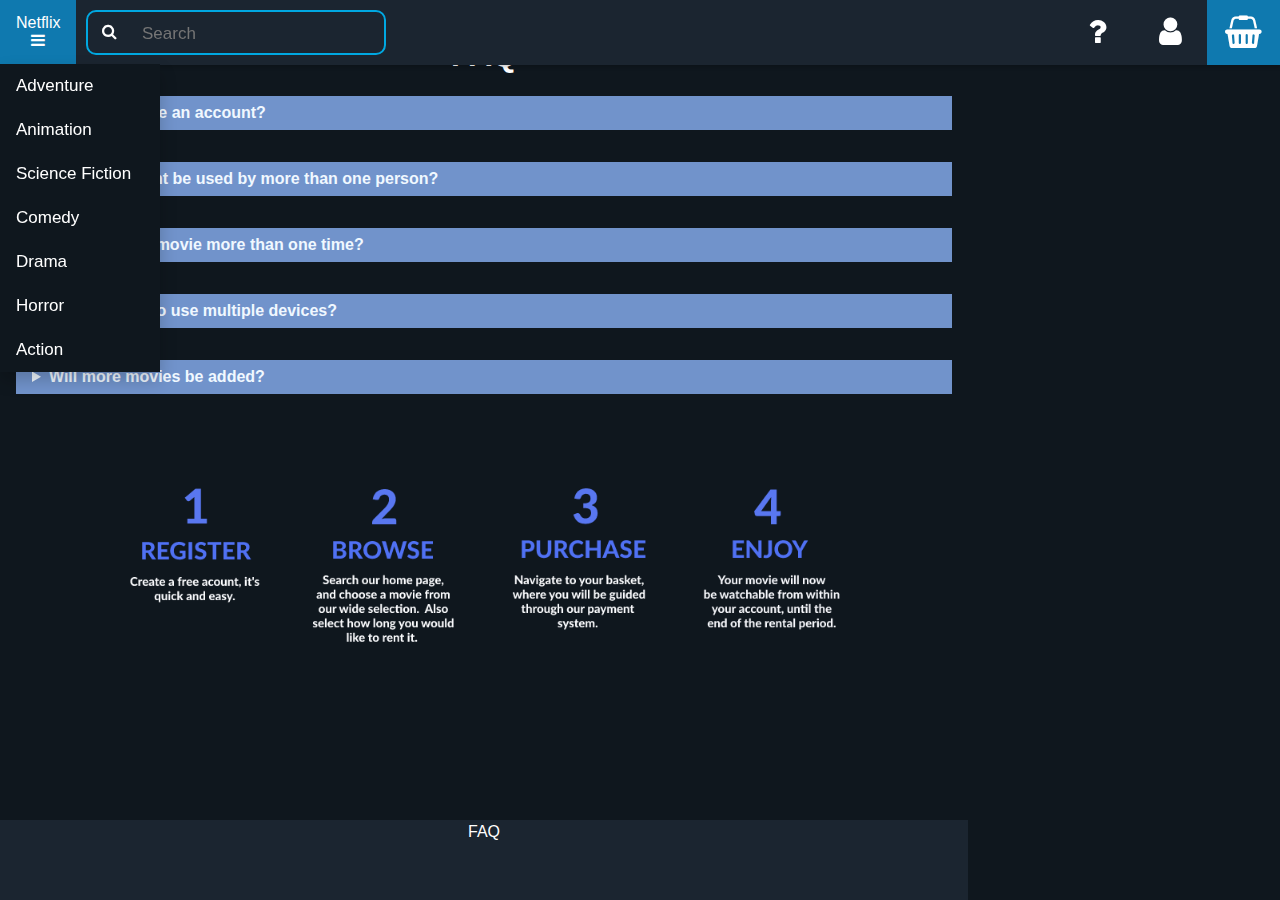
==== help.html @ 661cee1e "link to help in nav bar & updated  names pt2: split -> basket split-2 -> user split-3 -> help basket" ====
<!DOCTYPE html>
<html class="u-responsive-xl" lang="en-GB">
  <head>
    <meta charset="UTF-8" />
    <meta http-equiv="X-UA-Compatible" content="IE=edge" />
    <meta name="viewport" content="width=device-width, initial-scale=1.0" />
    <title>Movie Rentals</title>
    <link href="/styles/help.css" rel="stylesheet" />
    <link href="/styles/main.css" rel="stylesheet" />
    <link rel="preconnect" href="https://fonts.googleapis.com" />
    <link rel="preconnect" href="https://fonts.gstatic.com" crossorigin />
    <link
      href="https://fonts.googleapis.com/css2?family=Roboto:ital,wght@0,100;0,300;0,400;0,500;0,700;0,900;1,100;1,300;1,400;1,500;1,700;1,900&display=swap"
      rel="stylesheet"
    />
    <link rel="stylesheet" href="https://cdnjs.cloudflare.com/ajax/libs/font-awesome/4.7.0/css/font-awesome.min.css">
  </head>

  <body>
    <!-- navbar div start -->
    <div class="topnav">
      <nav> 
        <div class="dropdown">
            <button class="dropbtn" onclick="location.href='/shop.html';">
              Netflix
              <div class="hamburger">
                <i class="fa fa-bars"></i>
              </div>
            </button>
            <div class="dropdown-content">
              <a href="#">Adventure</a>
              <a href="#">Animation</a>
              <a href="#">Science Fiction</a>
              <a href="#">Comedy</a>
              <a href="#">Drama</a>
              <a href="#">Horror</a>
              <a href="#">Action</a>
            </div>
          </div>
            <a href="/basket.html" class="basket"><i class="fa fa-fw fa-shopping-basket"></i></a>
            <a href="/login.html" class="user"><i class="fa fa-fw fa-user"></i></a>
            <a href="/help.html" class="help"><i class="fa fa-fw fa-question"></i></a>

            <form class="search-bar" method="post" onsubmit="submitted()" role="search">
              <i class="fa fa-fw fa-search search-icon"></i>
              <input class="search-text text-white" type="text" placeholder="Search">
            </form>
      </nav>
    </div>
    <!-- navbar div end -->

    <div id="main">
        <article>
            
            <h1 style="text-align: center; color: white;">FAQ</h1>
        
            <details>
                <summary><strong>How do I create an account?</strong></summary>
                <div class="text"><em>An account can be opened through the login portal, by selecting don't have an account. </em></div>
            </details>
            <details>
                <summary><strong>Can an account be used by more than one person?</strong></summary>
                <div class="text"><em> No, only one person should have access to an account. </em></div>
            </details>
            <details>
                <summary><strong>Can I watch a movie more than one time?</strong></summary>
                <div class="text"><em>Yes, you can watch a movie as many times as you want during your rental period.</em></div>
            </details>
            <details>
                <summary><strong>Am I allowed to use multiple devices?</strong></summary>
                <div class="text"><em>Yes, you can log on and watch on multiple devices but not at the same time.</em></div>
            </details>
            <details>
                <summary><strong>Will more movies be added?</strong></summary>
                <div class="text"><em>Yes we intend to add more movies in the future, although there is not a fixed date for this.</em></div>
            </details>

            <img src="/images/HelpPage.png" class="center">
        </article>
    </div>



    </body>

<script>
var acc = document.getElementsByClassName("accordion");
var i = 0;

for (i = 0; i < acc.length; i++) {
  acc[i].addEventListener("click", function() {

    this.classList.toggle("active");

    var panel = this.nextElementSibling;
    if (panel.style.display === "block") {
      panel.style.display = "none";
    } else {
      panel.style.display = "block";
    }
  });
} 
</script>

<footer class="footer">
    <a href="/help.html"> FAQ </a>
</footer>

</html>
---- styles/help.css ----
.center {
    display: block;
    margin-left: auto;
    margin-right: auto;
    width: 80%;
  }

.text-title {
    color: white;
    font-size: 50px;
    padding: 16px 32px;
    font-weight: bold;
    text-align: center;
  }

summary {
    color:aliceblue;
}

.text {
    color:aliceblue;
}

details {
    background: #7193cb;
    margin-bottom: 2rem;
    padding: .5rem 1rem;
  }
  
summary {
    cursor: pointer;
  }
  
summary > * {
    display: inline;
  }

a:link {
    color: white;
    background-color: transparent;
    text-decoration: none;
}

a:visited {
    color: white;
    background-color: transparent;
    text-decoration: none;
}
---- styles/main.css ----
.button {
  -webkit-appearance: button;
  -moz-appearance: button;
  appearance: button;

  text-decoration: none;
  color: initial;
}

.movie {
  display: flex;
  padding: 10px;
}

.add-to-basket {
  width: 100px;
  height: 40px;
}

.no-margin {
  margin: 0;
}

.horizontal-margin {
  margin: 0 0.75em;
}
/*
https://www.quackit.com/html/html_editors/scratchpad/?example=/css/flexbox/tutorial/nested_flex_containers_example_2
*/
* {
  box-sizing: border-box;
  /*font-family: "Roboto", sans-serif; */
  font-family: Arial, Helvetica, sans-serif;

}

html {
  position: absolute;
  min-height: 100%;

}

body {
  flex-direction: column;
  margin: 0 0 100px;
  background-color: #0f171e;
  padding: 0px;
}
#main {
  display: flex;
  flex: 1;
}
#main > article {
  flex: 1;
}
#main > nav,
#main > aside {
  flex: 0 0 20vw;
  background: rgba(211, 211, 211, 0.282);
}
#main > nav {
  order: -1;
}
header,
article,
aside {
  padding: 1em;
}

/* Add a black background color to the top navigation */
.topnav {
  background-color: #1b2530;
  overflow: hidden;
  box-shadow: 0 2px 4px 0 rgba(0,0,0,.2);
  position: fixed;
  top: 0;
  width: 100%;
  z-index: 1000;
}

/* Style the links inside the navigation bar */
.topnav a {
  float: left;
  display: block;
  color: #f2f2f2;
  text-align: center;
  padding: 14px 16px;
  text-decoration: none;
  font-size: 17px;
}

/* Change the color of links on hover */
.topnav a:hover {
  background-color: #a9a9a941;
}

/* Add a color to the active/current link */
.topnav .active {
  background-color: #0f79af;
  color: white;
}

.active {
  background-color: #0f79af;
  color: white;
}

/* Create a right-aligned (basket) link inside the navigation bar */
.topnav a.basket {
  float: right;
  background-color: #0f79af;
  color: white;
  padding: 14px 16px;
  font-size: 32px;
  border: none;
  outline: none;
}

.topnav a.user {
  float: right;
  color: white;
  font-size: 32px;
  border: none;
  outline: none;
}

.topnav a.help {
  float: right;
  /* background-color: #0f79af; */
  color: white;
  padding: 14px 16px;
  font-size: 32px;
  border: none;
  outline: none;
  position: relative;
}

@media screen and (max-width: 500px) {
  .navbar a {
    float: none;
    display: block;
  }
  .topnav input[type=text] {
    border: 1px solid #ccc;
  }
}

/* Style the search box inside the navigation bar */
.topnav input[type=text] {
  float: right;
  padding: 6px;
  border: none;
  margin-top: 8px;
  margin-right: 16px;
  font-size: 17px;
  color: white;
}

/* The dropdown container */
.dropdown {
  float: left;
  overflow: hidden;
}

/* Dropdown button */
.dropdown .dropbtn {
  font-size: 16px;
  border: none;
  outline: none;
  background-color: #0f79af;
  color: white;
  padding: 14px 16px;
  font-family: inherit; /* Important for vertical align on mobile phones */
  margin: 0; /* Important for vertical align on mobile phones */
  cursor: pointer;
}

/* Dropdown content (hidden by default) */
.dropdown-content {
  display: none;
  position: fixed;
  background-color: #0f171e;
  min-width: 160px;
  box-shadow: 0px 8px 16px 0px rgba(0,0,0,0.2);
  z-index: 1;
}

/* Links inside the dropdown */
.dropdown-content a {
  float: none;
  color: white;
  padding: 12px 16px;
  text-decoration: none;
  display: block;
  text-align: left;
}

/* Add a grey background color to dropdown links on hover */
.dropdown-content a:hover {
  background-color: #ddd;
}

/* Show the dropdown menu on hover */
.dropdown:hover .dropdown-content {
  display: block;
}

/*search bar text */
.search-text {
  flex: 1;
  position: relative;
  border: 0;
  margin: 5px;
  min-width: 0;
  outline: 0;
  background: transparent;
  top: 0px;
}

/* Search bar whole - new name (originally border-white) changed to search-bar */
.search-bar {
  display: flex;
  position: relative;
  top: 10px;
  left: 10px;
  border-width: 2px;
  border-color: #00a8e1;
  border-radius: 10px !important;
  flex-direction: row;
  border-style: solid;
  position: relative;
  display: flex;
  flex-wrap: nowrap;
  width: 300px;
  height: 45px;
}

/* Search bar icon - was originally search-button */
.search-icon {
  color: #ffffff !important;
  padding: 11px;
  box-sizing: content-box;
  width: 100%;
  height: 20%;
}

.temp-help{
  float: right;
  position: relative;
}

.text-white {
  color: #ffffff;
}

footer {
  position: absolute;
  left: 0px;
  bottom: 0px;
  padding: 3px;
  width: 100%;
  height: 80px;
  background-color: #1b2530;
  color: white;
  text-align: center;
  }

  /* SEARCH BUTTON NOW NO LONGER USED 
  
  .search-button {
  cursor: pointer;
  position: relative;
  flex: 0;
  background: none;
  border: 0;
  padding: 0;
  -webkit-appearance: none;
  -moz-appearance: none;
  appearance: none;
}
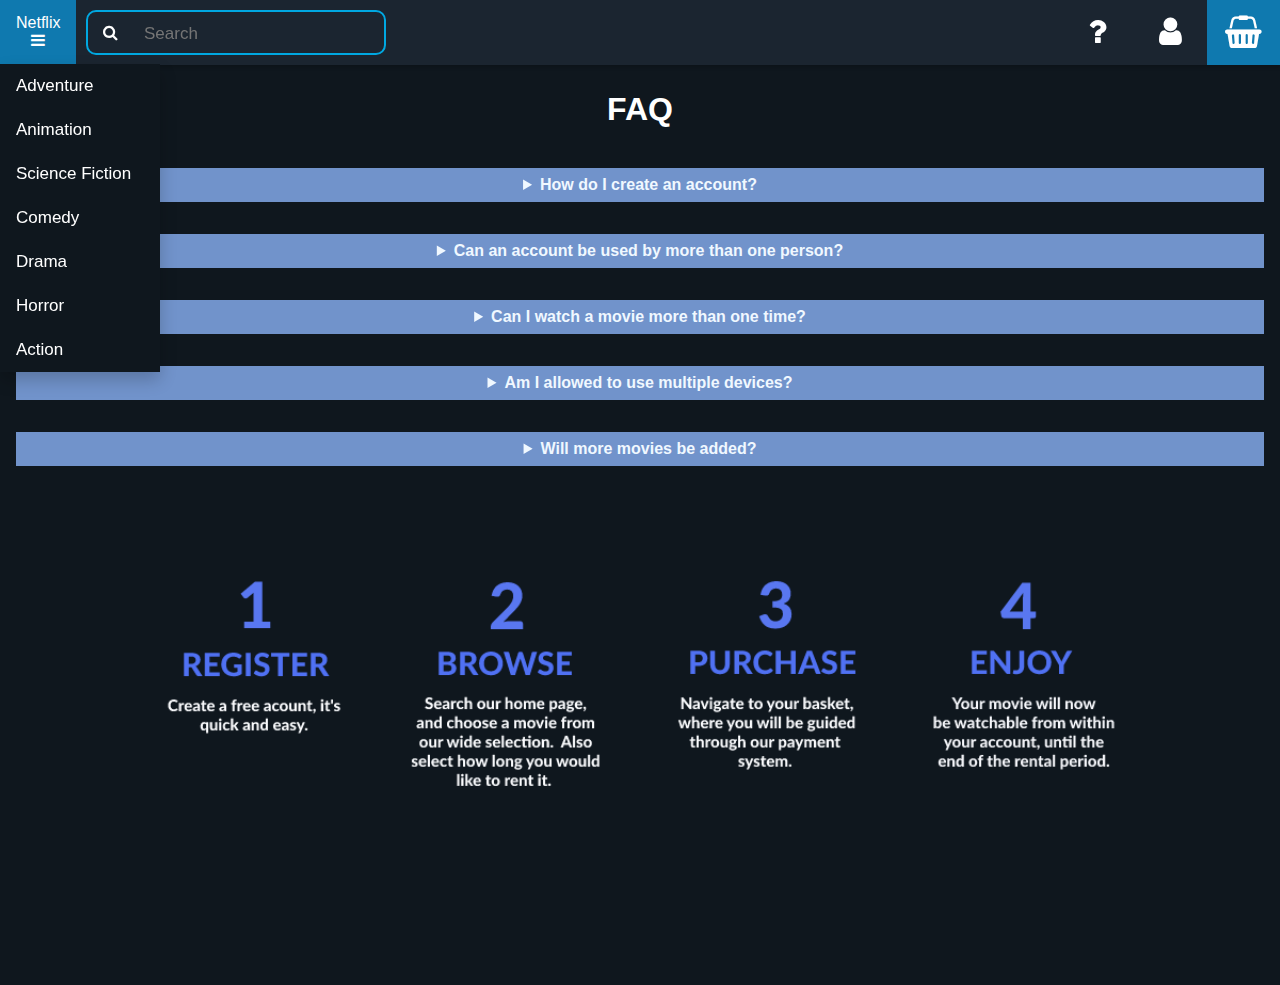
==== commit 40cb48a8: "Merge branches 'main' and 'main' of https://github.com/Kaialogen/HBCS-CW2" ====
--- a/help.html
+++ b/help.html
@@ -43,7 +43,7 @@
 
             <form class="search-bar" method="post" onsubmit="submitted()" role="search">
               <i class="fa fa-fw fa-search search-icon"></i>
-              <input class="search-text text-white" type="text" placeholder="Search">
+              <input class="search-text text-white" type="text" id="query" placeholder="Search">
             </form>
       </nav>
     </div>
@@ -51,9 +51,11 @@
 
     <div id="main">
         <article>
-            
+            <br>
+            <br>
+            <br>
             <h1 style="text-align: center; color: white;">FAQ</h1>
-        
+            <br>
             <details>
                 <summary><strong>How do I create an account?</strong></summary>
                 <div class="text"><em>An account can be opened through the login portal, by selecting don't have an account. </em></div>
@@ -83,27 +85,8 @@
 
     </body>
 
-<script>
-var acc = document.getElementsByClassName("accordion");
-var i = 0;
+<script src="./js/help.js"></script>
+<script src="./js/search.js"></script>
 
-for (i = 0; i < acc.length; i++) {
-  acc[i].addEventListener("click", function() {
-
-    this.classList.toggle("active");
-
-    var panel = this.nextElementSibling;
-    if (panel.style.display === "block") {
-      panel.style.display = "none";
-    } else {
-      panel.style.display = "block";
-    }
-  });
-} 
-</script>
-
-<footer class="footer">
-    <a href="/help.html"> FAQ </a>
-</footer>
 
 </html>
--- a/styles/main.css
+++ b/styles/main.css
@@ -36,7 +36,8 @@
 
 html {
   position: absolute;
-  min-height: 100%;
+  min-height: 80%;
+  min-width: 100%;
 
 }
 
@@ -65,6 +66,7 @@
 article,
 aside {
   padding: 1em;
+  text-align: center;
 }
 
 /* Add a black background color to the top navigation */
@@ -214,7 +216,6 @@
   min-width: 0;
   outline: 0;
   background: transparent;
-  top: 0px;
 }
 
 /* Search bar whole - new name (originally border-white) changed to search-bar */
@@ -238,7 +239,7 @@
 /* Search bar icon - was originally search-button */
 .search-icon {
   color: #ffffff !important;
-  padding: 11px;
+  padding: 12px;
   box-sizing: content-box;
   width: 100%;
   height: 20%;
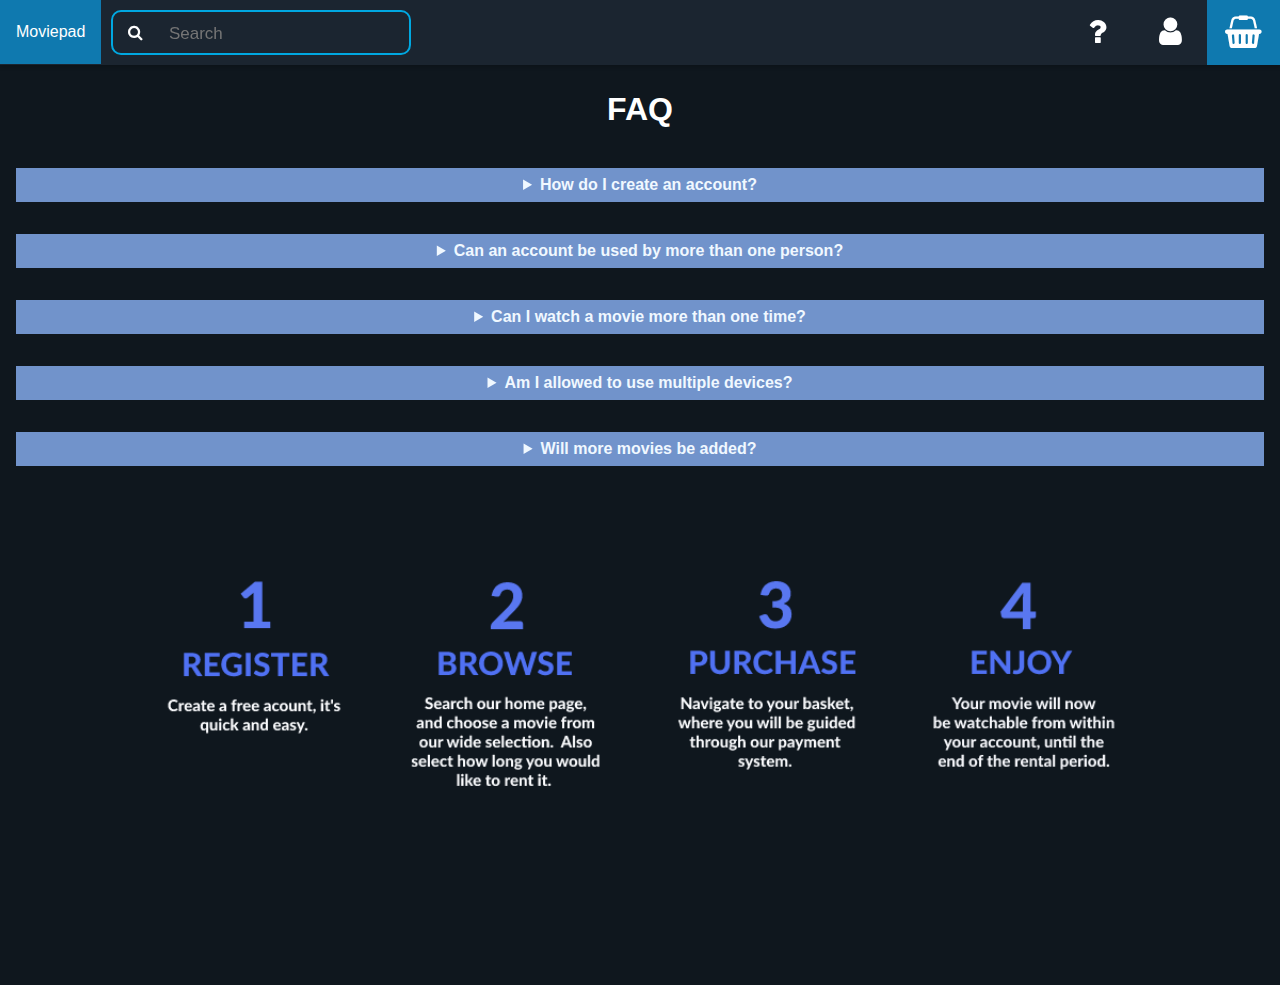
==== commit 821d0e97: "addition of name" ====
--- a/help.html
+++ b/help.html
@@ -5,6 +5,7 @@
     <meta http-equiv="X-UA-Compatible" content="IE=edge" />
     <meta name="viewport" content="width=device-width, initial-scale=1.0" />
     <title>Movie Rentals</title>
+    <link rel="icon" type="image/x-icon" href="/images/logo.png">
     <link href="/styles/help.css" rel="stylesheet" />
     <link href="/styles/main.css" rel="stylesheet" />
     <link rel="preconnect" href="https://fonts.googleapis.com" />
@@ -20,12 +21,9 @@
     <!-- navbar div start -->
     <div class="topnav">
       <nav> 
-        <div class="dropdown">
-            <button class="dropbtn" onclick="location.href='/shop.html';">
-              Netflix
-              <div class="hamburger">
-                <i class="fa fa-bars"></i>
-              </div>
+        <div class="homebtn">
+            <button class="homebtn-btn" onclick="location.href='/shop.html';">
+              Moviepad
             </button>
             <div class="dropdown-content">
               <a href="#">Adventure</a>
--- a/styles/main.css
+++ b/styles/main.css
@@ -158,6 +158,25 @@
   color: white;
 }
 
+
+/* this code is the same as .dropdown's css directly below the .homebtn code, just needed to remove the dropdown menu from all pages except shop */
+.homebtn {
+  float: left;
+  overflow: hidden;
+}
+
+.homebtn .homebtn-btn{
+  font-size: 16px;
+  border: none;
+  outline: none;
+  background-color: #0f79af;
+  color: white;
+  padding: 23px 16px;
+  font-family: inherit; /* Important for vertical align on mobile phones */
+  margin: 0; /* Important for vertical align on mobile phones */
+  cursor: pointer;
+}
+
 /* The dropdown container */
 .dropdown {
   float: left;
@@ -191,6 +210,7 @@
 .dropdown-content a {
   float: none;
   color: white;
+  cursor: pointer;
   padding: 12px 16px;
   text-decoration: none;
   display: block;
@@ -199,13 +219,14 @@
 
 /* Add a grey background color to dropdown links on hover */
 .dropdown-content a:hover {
-  background-color: #ddd;
+  background-color: #a9a9a941;
 }
 
 /* Show the dropdown menu on hover */
 .dropdown:hover .dropdown-content {
   display: block;
 }
+
 
 /*search bar text */
 .search-text {
@@ -278,5 +299,4 @@
   -webkit-appearance: none;
   -moz-appearance: none;
   appearance: none;
-}
-
+}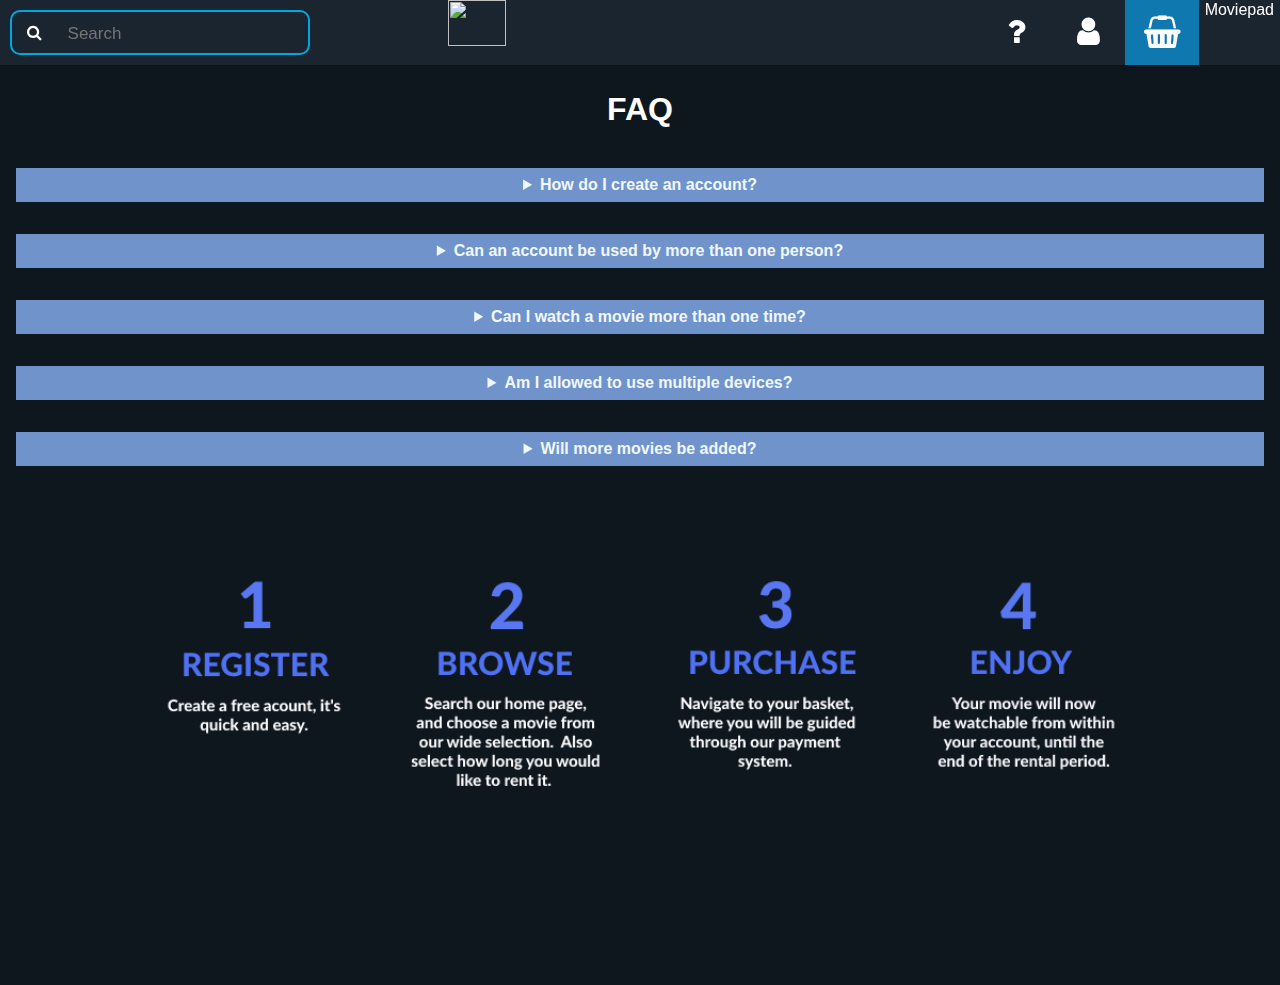
==== commit 1ed3d141: "logo added & few changes to shop nav bar - will fix later" ====
--- a/help.html
+++ b/help.html
@@ -38,6 +38,7 @@
             <a href="/basket.html" class="basket"><i class="fa fa-fw fa-shopping-basket"></i></a>
             <a href="/login.html" class="user"><i class="fa fa-fw fa-user"></i></a>
             <a href="/help.html" class="help"><i class="fa fa-fw fa-question"></i></a>
+            <img src="images/logo.png" class="logo" width="58" height="46">
 
             <form class="search-bar" method="post" onsubmit="submitted()" role="search">
               <i class="fa fa-fw fa-search search-icon"></i>
--- a/styles/main.css
+++ b/styles/main.css
@@ -137,6 +137,15 @@
   position: relative;
 }
 
+.logo{
+  display: block;
+  margin-left: auto;
+  margin-right: auto;
+  float: right;
+  right: 37%;
+  position: relative;
+}
+
 @media screen and (max-width: 500px) {
   .navbar a {
     float: none;
@@ -161,17 +170,18 @@
 
 /* this code is the same as .dropdown's css directly below the .homebtn code, just needed to remove the dropdown menu from all pages except shop */
 .homebtn {
-  float: left;
+  float: right;
   overflow: hidden;
+  
 }
 
 .homebtn .homebtn-btn{
   font-size: 16px;
   border: none;
   outline: none;
-  background-color: #0f79af;
-  color: white;
-  padding: 23px 16px;
+  color: white;
+  background-color: transparent;
+  /* padding: 23px 16px; */
   font-family: inherit; /* Important for vertical align on mobile phones */
   margin: 0; /* Important for vertical align on mobile phones */
   cursor: pointer;
@@ -227,7 +237,6 @@
   display: block;
 }
 
-
 /*search bar text */
 .search-text {
   flex: 1;
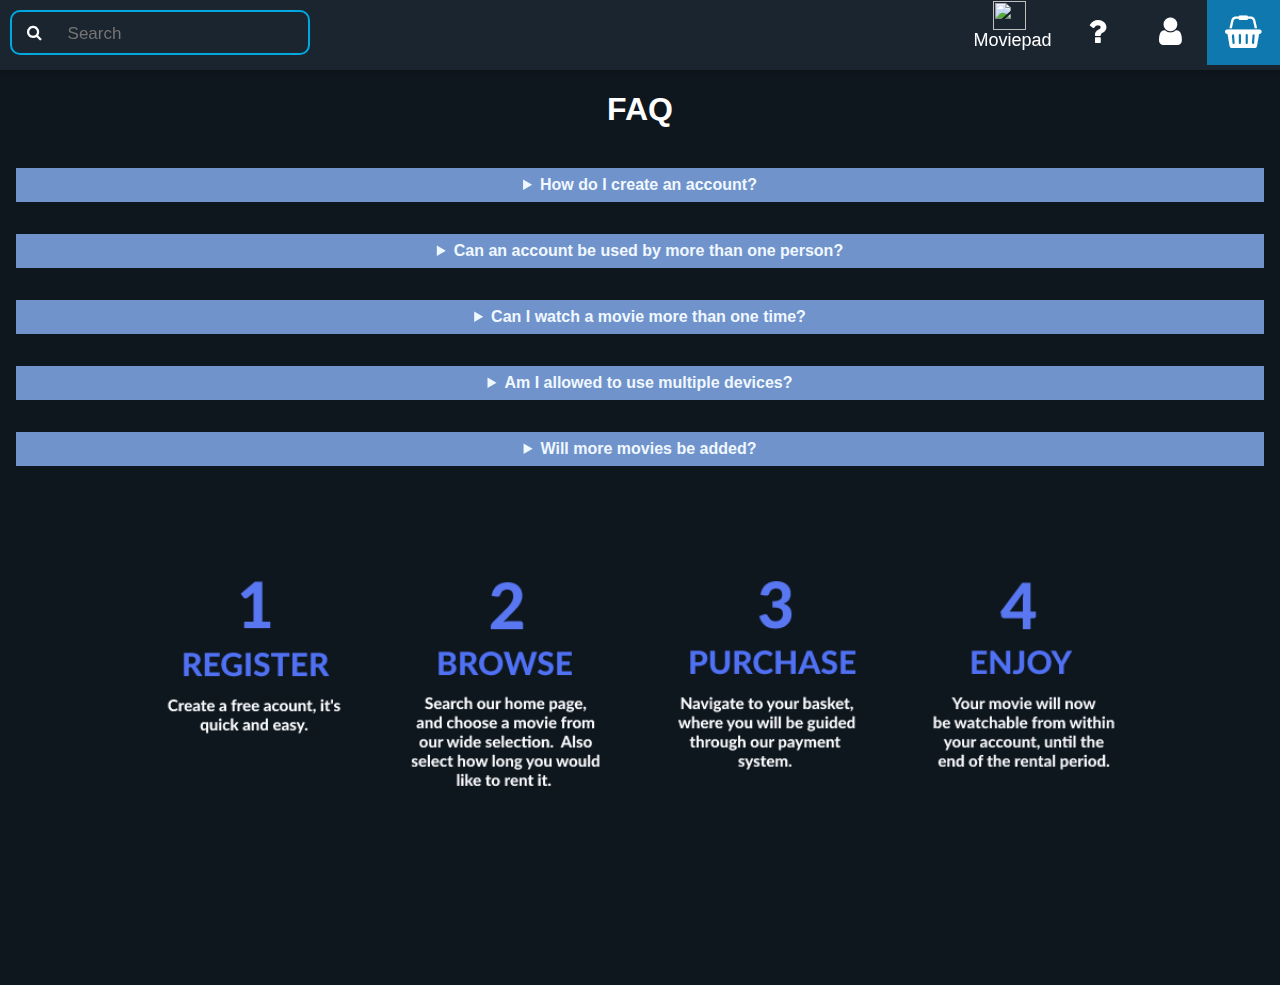
==== commit 205181d4: "added home link" ====
--- a/help.html
+++ b/help.html
@@ -4,7 +4,7 @@
     <meta charset="UTF-8" />
     <meta http-equiv="X-UA-Compatible" content="IE=edge" />
     <meta name="viewport" content="width=device-width, initial-scale=1.0" />
-    <title>Movie Rentals</title>
+    <title>Moviepad</title>
     <link rel="icon" type="image/x-icon" href="/images/logo.png">
     <link href="/styles/help.css" rel="stylesheet" />
     <link href="/styles/main.css" rel="stylesheet" />
@@ -21,7 +21,7 @@
     <!-- navbar div start -->
     <div class="topnav">
       <nav> 
-        <div class="homebtn">
+        <!-- <div class="homebtn">
             <button class="homebtn-btn" onclick="location.href='/shop.html';">
               Moviepad
             </button>
@@ -34,11 +34,13 @@
               <a href="#">Horror</a>
               <a href="#">Action</a>
             </div>
-          </div>
+          </div> -->
             <a href="/basket.html" class="basket"><i class="fa fa-fw fa-shopping-basket"></i></a>
             <a href="/login.html" class="user"><i class="fa fa-fw fa-user"></i></a>
             <a href="/help.html" class="help"><i class="fa fa-fw fa-question"></i></a>
-            <img src="images/logo.png" class="logo" width="58" height="46">
+            <div class="homebtn">
+              <button class="homebtn-btn" href="/shop.html"><img src="images/logo.png" class="logo" width="33" height="29"><p style="font-size: large; position: relative; right: 3px;">Moviepad</p></button>
+            </div>
 
             <form class="search-bar" method="post" onsubmit="submitted()" role="search">
               <i class="fa fa-fw fa-search search-icon"></i>
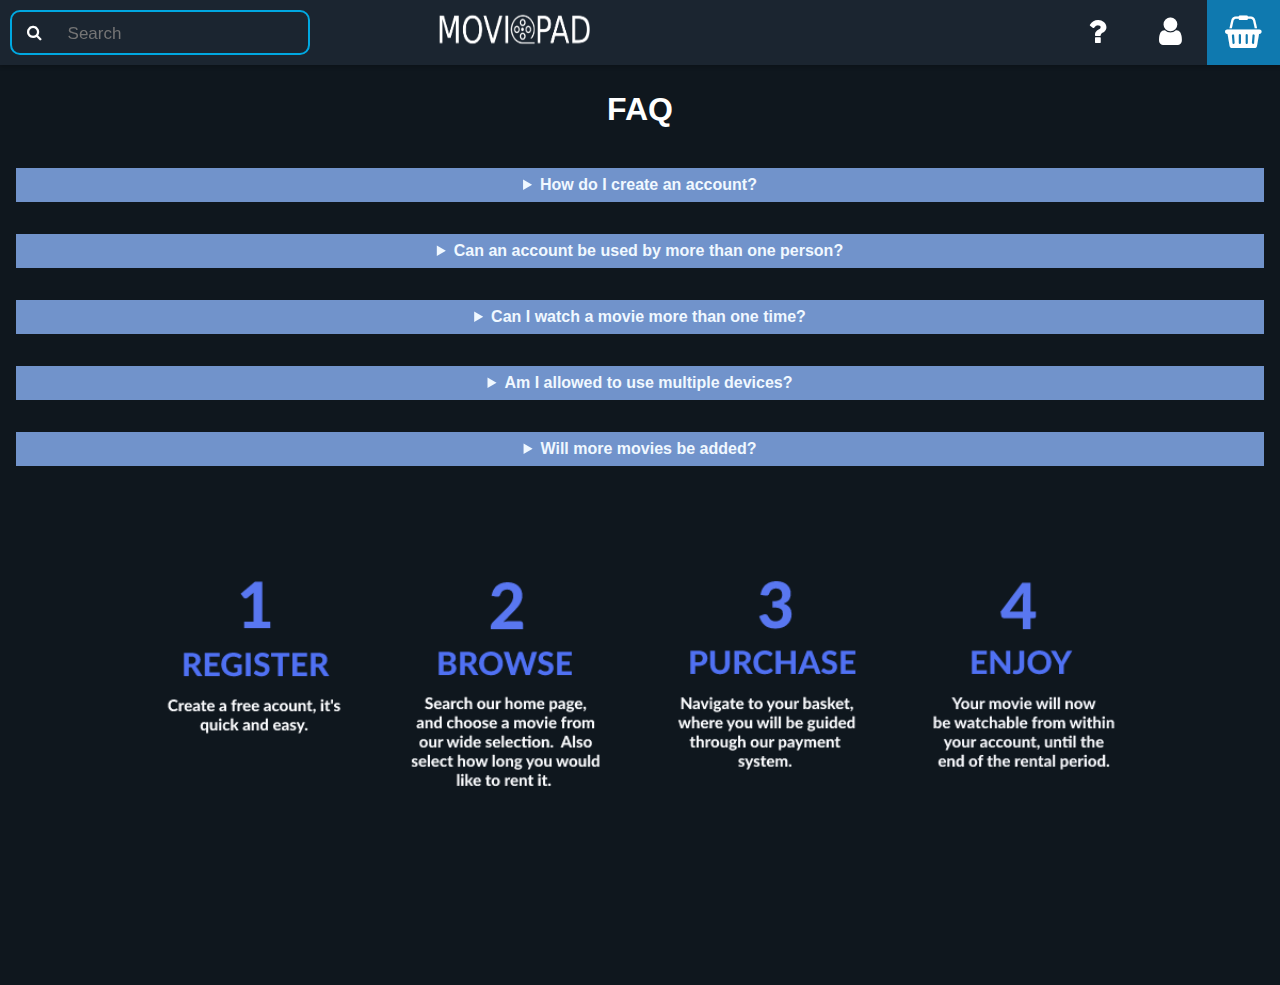
==== commit a44f5b43: "Nav Bar, full logo" ====
--- a/help.html
+++ b/help.html
@@ -39,7 +39,7 @@
             <a href="/login.html" class="user"><i class="fa fa-fw fa-user"></i></a>
             <a href="/help.html" class="help"><i class="fa fa-fw fa-question"></i></a>
             <div class="homebtn">
-              <button class="homebtn-btn" href="/shop.html"><img src="images/logo.png" class="logo" width="33" height="29"><p style="font-size: large; position: relative; right: 3px;">Moviepad</p></button>
+              <button class="homebtn-btn" onclick="location.href='/shop.html';"><img src="images/FullName.png" class="logo" width="164" height="44"></button>
             </div>
 
             <form class="search-bar" method="post" onsubmit="submitted()" role="search">
@@ -90,4 +90,4 @@
 <script src="./js/search.js"></script>
 
 
-</html>
+</html>--- a/styles/main.css
+++ b/styles/main.css
@@ -139,11 +139,7 @@
 
 .logo{
   display: block;
-  margin-left: auto;
-  margin-right: auto;
-  float: right;
-  right: 37%;
-  position: relative;
+  margin: auto;
 }
 
 @media screen and (max-width: 500px) {
@@ -168,11 +164,13 @@
 }
 
 
-/* this code is the same as .dropdown's css directly below the .homebtn code, just needed to remove the dropdown menu from all pages except shop */
+/* this code is the same as .dropdown's css directly below the .homebtn code*/
 .homebtn {
   float: right;
   overflow: hidden;
-  
+  position: relative;
+  right: 36%;
+  top: 7px;
 }
 
 .homebtn .homebtn-btn{
@@ -182,25 +180,6 @@
   color: white;
   background-color: transparent;
   /* padding: 23px 16px; */
-  font-family: inherit; /* Important for vertical align on mobile phones */
-  margin: 0; /* Important for vertical align on mobile phones */
-  cursor: pointer;
-}
-
-/* The dropdown container */
-.dropdown {
-  float: left;
-  overflow: hidden;
-}
-
-/* Dropdown button */
-.dropdown .dropbtn {
-  font-size: 16px;
-  border: none;
-  outline: none;
-  background-color: #0f79af;
-  color: white;
-  padding: 14px 16px;
   font-family: inherit; /* Important for vertical align on mobile phones */
   margin: 0; /* Important for vertical align on mobile phones */
   cursor: pointer;
@@ -308,4 +287,23 @@
   -webkit-appearance: none;
   -moz-appearance: none;
   appearance: none;
+}
+
+/* The dropdown container */
+.dropdown {
+  float: left;
+  overflow: hidden;
+}
+
+/* Dropdown button */
+.dropdown .dropbtn {
+  font-size: 32px;
+  border: none;
+  outline: none;
+  background-color: #0f79af;
+  color: white;
+  padding: 14px 16px;
+  font-family: inherit; /* Important for vertical align on mobile phones */
+  margin: 0; /* Important for vertical align on mobile phones */
+  cursor: pointer;
 }